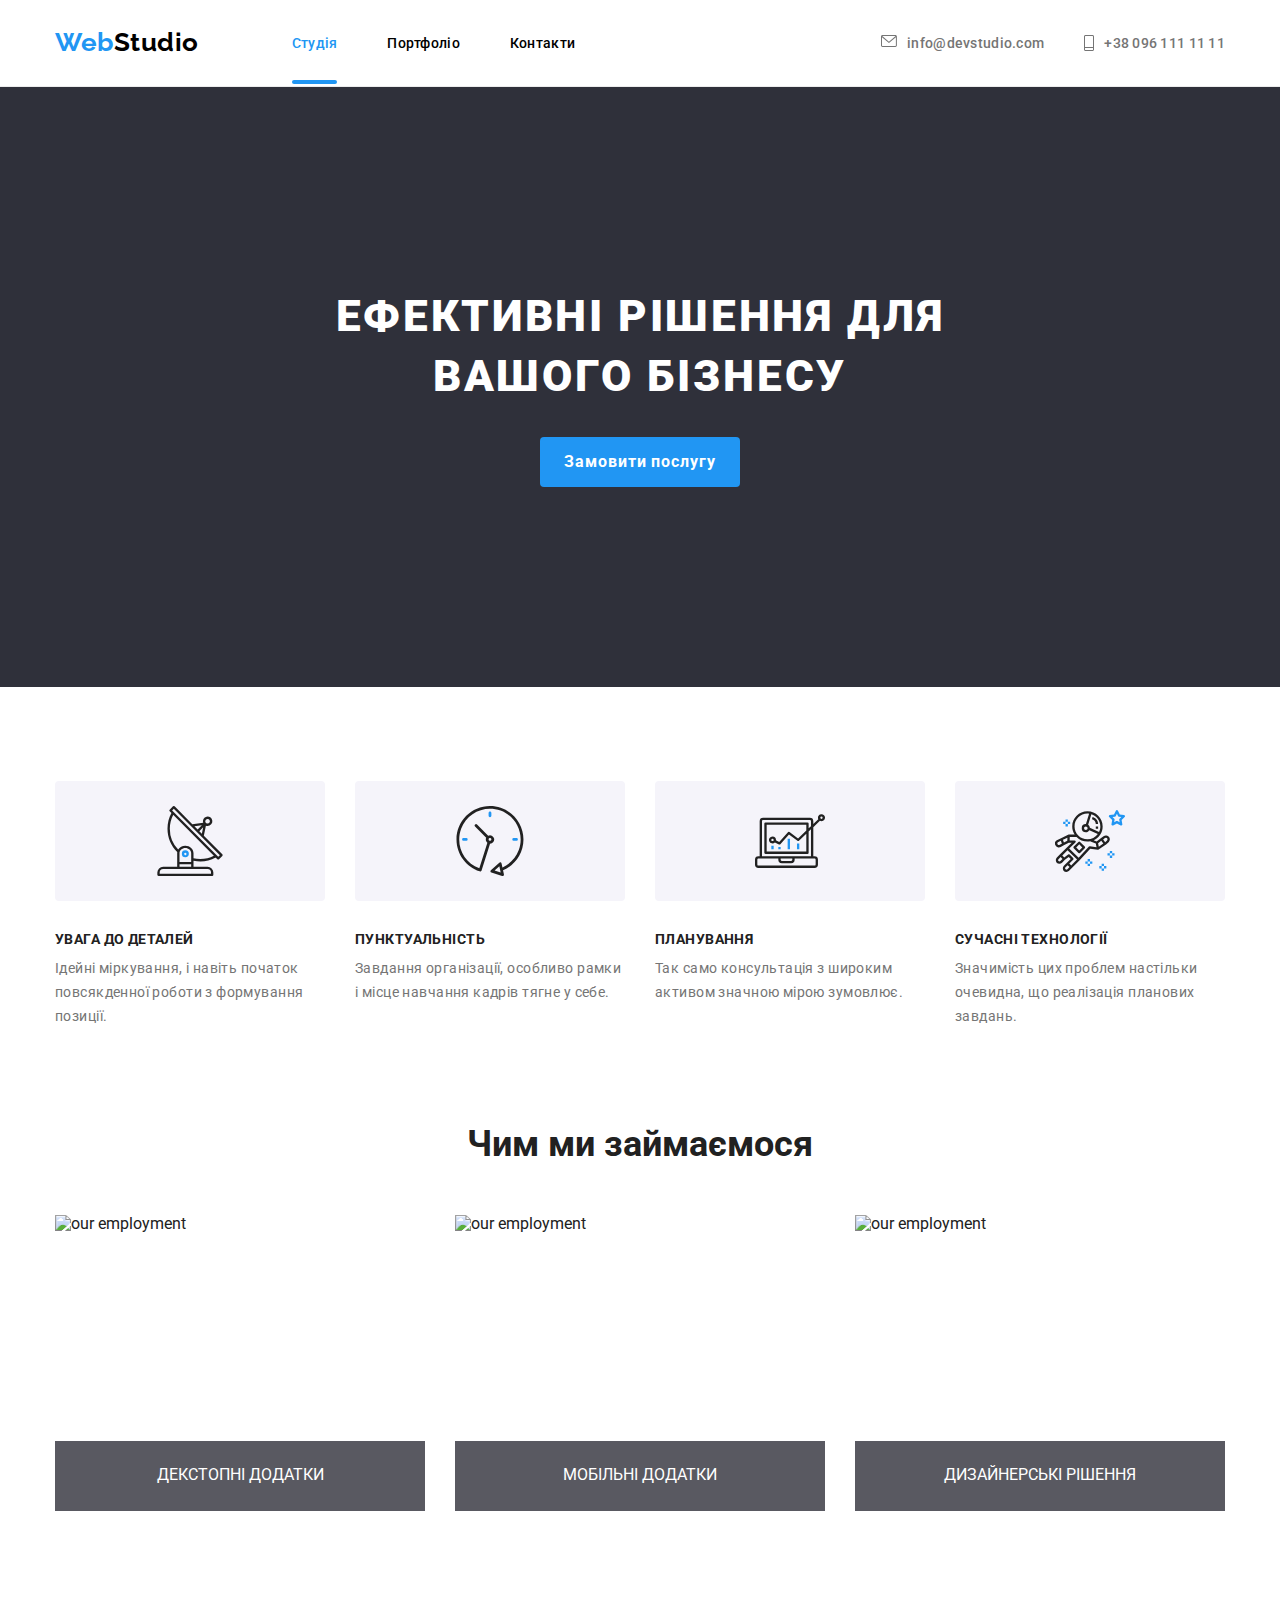
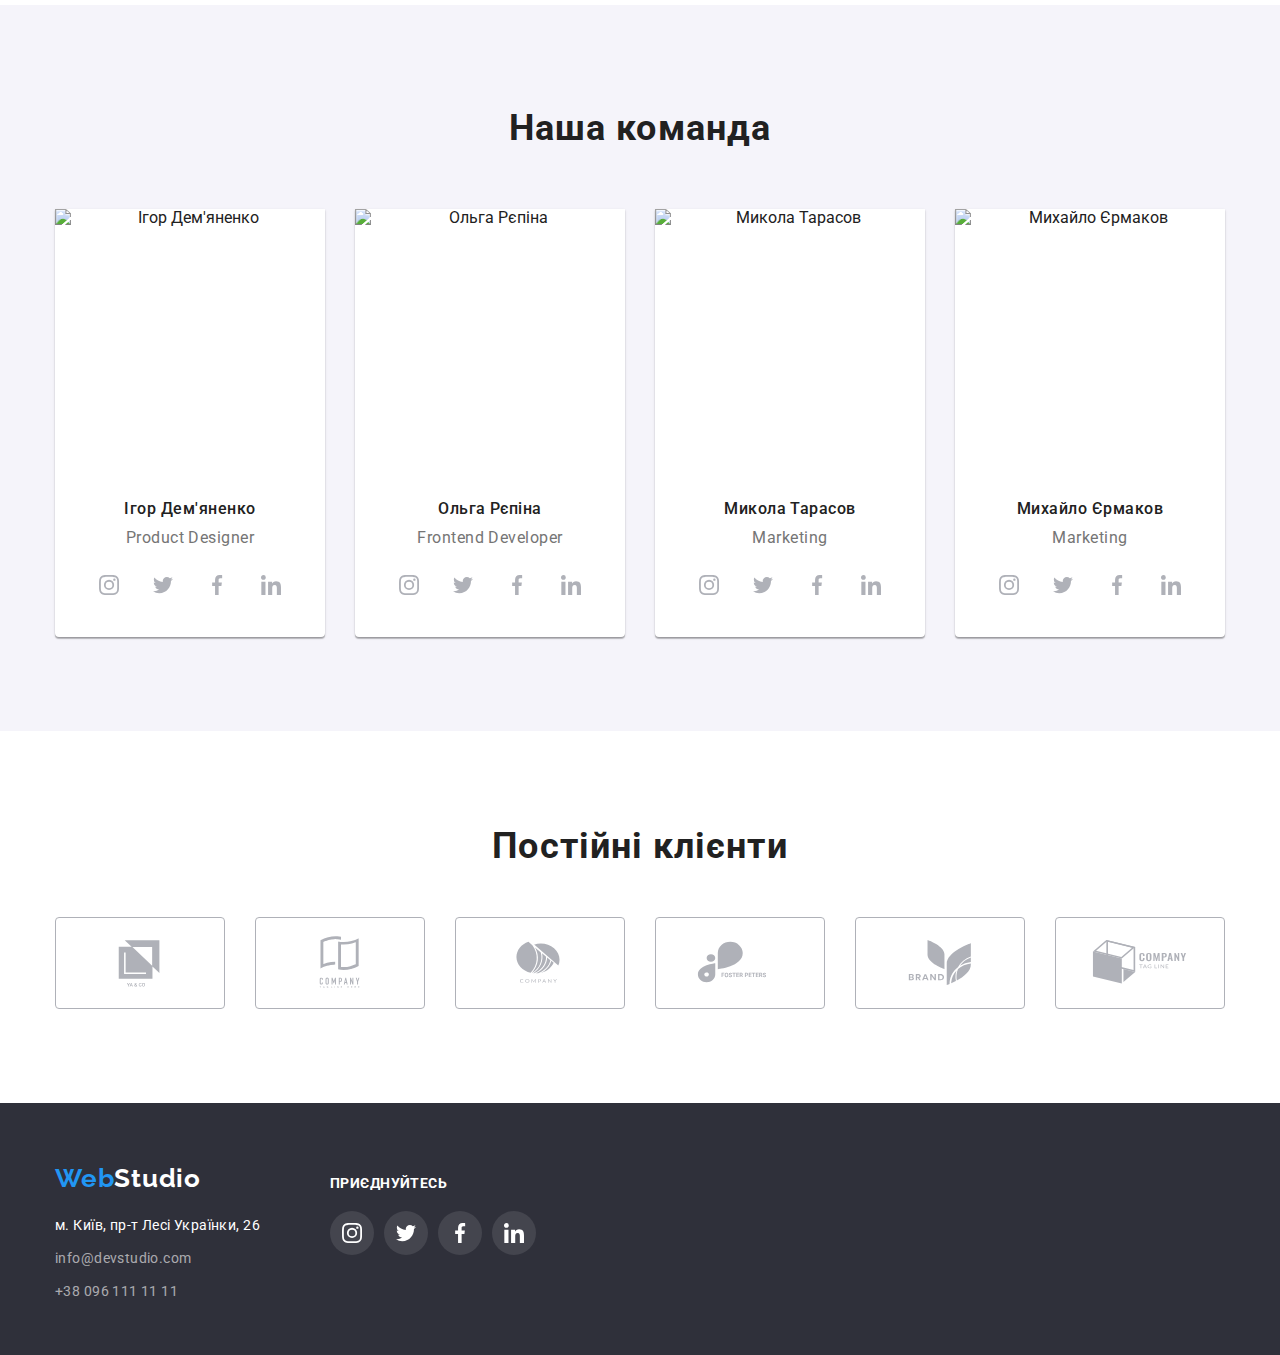
==== index.html @ cd19024e "upload" ====
<!DOCTYPE html>
<html lang="uk">
<head>
    <meta charset="UTF-8">
    <meta http-equiv="X-UA-Compatible" content="IE=edge">
    <meta name="viewport" content="width=device-width, initial-scale=1.0">
    <link rel="preconnect" href="https://fonts.googleapis.com">
    <link rel="preconnect" href="https://fonts.gstatic.com" crossorigin>
    <link href="https://fonts.googleapis.com/css2?family=Roboto:wght@400;500;700;900&display=swap" rel="stylesheet">
    <link href="https://fonts.googleapis.com/css2?family=Raleway:wght@700&display=swap" rel="stylesheet">
    <link rel="stylesheet" href="https://cdnjs.cloudflare.com/ajax/libs/modern-normalize/1.1.0/modern-normalize.min.css">
    <title>Головна</title>
    <link rel="stylesheet" href="./css/styles.css">
</head>
<body>
    <header class="header">
        <div class="container header-container">
            <a class="logo logo-header" href="index.html">Web<span class="web-header">Studio</span></a>
            <nav class="header-navigation">
                <ul class="header-nav">
                    <li class="header-links header-link-studio">
                        <a class="header-nav-link header-studio current" href="index.html">Студія</a>
                    </li>
                    <li class="header-links header-link-portfolio">
                        <a class="header-nav-link header-potfolio" href="portfolio.html">Портфоліо</a>
                    </li>
                    <li class="header-links header-link-contacts">
                        <a class="header-nav-link header-contacts" href="#">Контакти</a>
                    </li>
                </ul>
            </nav>
            <ul class="header-contact">  
                <li class="header-link-mail">
                    <a class="header-mail" href="mailto:info@devstudio.com">
                    <svg class="icon-header-contact" width="16" height="12">
                        <use href="./images/icons.svg#icon-img-mail"></use>
                    </svg>info@devstudio.com</a>
                </li>   
                <li class="header-link-telnumber">
                    <a class="header-telnumber" href="tel:+380961111111">
                    <svg class="icon-header-contact" width="10" height="16">
                        <use href="./images/icons.svg#icon-img-phone"></use>
                    </svg>+38 096 111 11 11</a>
                </li>
            </ul>
        </div>
    </header>
    <main>
        <section class="hero">
            <div class="container">
                <h1 class="title">Ефективні рішення для вашого бізнесу</h1>
                <button class="button-service" type="button" data-modal-open>Замовити послугу</button>
            </div>
        </section>
        <section class="main">
            <div class="container">
                <h2 hidden class="advantages">НАШІ ПЕРЕВАГИ</h2>
                <ul class="box-main-top">
                    <li class="box-top">
                        <a class="box-top-link" href="#">    
                            <svg class="box-top-icon" width="70" height="70">
                                <use href="./images/icons.svg#icon-img-antenna"></use>
                            </svg>
                        </a>    
                    </li>
                    <li class="box-top">
                        <a class="box-top-link" href="#">
                            <svg class="box-top-icon" width="70" height="70">
                                <use href="./images/icons.svg#icon-img-clock"></use>
                            </svg>
                        </a>    
                    </li>
                    <li class="box-top">
                        <a class="box-top-link" href="#">    
                            <svg class="box-top-icon" width="70" height="70">
                                <use href="./images/icons.svg#icon-img-diagram"></use>
                            </svg>
                        </a>    
                    </li>
                    <li class="box-top">
                        <a class="box-top-link" href="#">    
                            <svg class="box-top-icon" width="70" height="70">                                                       
                                <use href="./images/icons.svg#icon-img-astronaut"></use>
                            </svg>
                        </a>    
                    </li>
                </ul>
                <ul class="adv-list">
                    <li>
                        <h3 class="text detales">УВАГА ДО ДЕТАЛЕЙ</h3>
                        <p class="content detales">Ідейні міркування, і навіть початок повсякденної роботи з формування позиції.</p>
                    </li>
                    <li>
                        <h3 class="text tasks">ПУНКТУАЛЬНІСТЬ</h3>
                        <p class="content tasks">Завдання організації, особливо рамки і місце навчання кадрів тягне у себе.</p>
                    </li>
                    <li>
                        <h3 class="text plan">ПЛАНУВАННЯ</h3>
                        <p class="content plan">Так само консультація з широким активом значною мірою зумовлює.</p> 
                    </li>
                    <li>
                        <h3 class="text technology">СУЧАСНІ ТЕХНОЛОГІЇ</h3>
                        <p class="content technology">Значимість цих проблем настільки очевидна, що реалізація планових завдань.</p>
                    </li>
                </ul>
            </div>
            </section>
            <section class="section-about">
            <div class="container">
                <h2 class="about">Чим ми займаємося</h2>
                <ul class="info">
                    <li class="images">
                        <img class="images-employment employment-one" src="./images/img-one.jpg" width="370" height="296" alt="our employment">
                        <p class="label-text">Декстопні додатки</p>
                    </li>
                    <li class="images">
                        <img class="images-employment employment-two" src="./images/img-two.jpg" width="370" height="296" alt="our employment">
                        <p class="label-text">Мобільні додатки</p>
                    </li>
                    <li class="images">
                        <img class="images-employment employment-three" src="./images/img-three.jpg" width="370" height="296" alt="our employment">
                        <p class="label-text">Дизайнерські рішення</p>
                    </li>
                </ul>
                </div>
            </section>
            <section class="team">
            <div class="container">
            <h2 class="our-team">Наша команда</h2>
            <ul class="employers">
                <li class="info-about-employers">
                    <img class="employers-img" src="./images/img-four.jpg" width="270" height="260" alt="Ігор Дем'яненко">
                    <div class="text-about-employers">                    
                    <h3 class="names">Ігор Дем'яненко</h3>
                    <p class="content-about">Product Designer</p>
                    <ul class="ul-links-employers">
                        <li class="li-links-employers">
                            <a class="links-employers" href="#">
                                <svg class="icon-links-employers" width="20" height="20">
                                    <use href="./images/icons.svg#icon-img-instagram"></use>
                                </svg>
                            </a>
                        </li>
                        <li class="li-links-employers">
                            <a class="links-employers" href="#">
                                <svg class="icon-links-employers" width="20" height="20">
                                    <use href="./images/icons.svg#icon-img-twitter"></use>
                                </svg>
                            </a>
                        </li>
                        <li class="li-links-employers">
                            <a class="links-employers" href="#">
                                <svg class="icon-links-employers" width="20" height="20">
                                    <use href="./images/icons.svg#icon-img-facebook"></use>
                                </svg>
                            </a>
                        </li>
                        <li class="li-links-employers">
                            <a class="links-employers" href="#">
                                <svg class="icon-links-employers" width="20" height="20">
                                    <use href="./images/icons.svg#icon-img-in"></use>
                                </svg>
                            </a>
                        </li>
                    </ul> 
                </div> 
                </li>
                <li class="info-about-employers">
                    <img class="employers-img" src="./images/img-five.jpg" width="270" height="260" alt="Ольга Рєпіна">
                    <div class="text-about-employers">
                    <h3 class="names">Ольга Рєпіна</h3>
                    <p class="content-about">Frontend Developer</p>
                    <ul class="ul-links-employers">
                        <li class="li-links-employers">
                            <a class="links-employers" href="#">
                                <svg class="icon-links-employers" width="20" height="20">
                                    <use href="./images/icons.svg#icon-img-instagram"></use>
                                </svg>
                            </a>
                        </li>
                        <li class="li-links-employers">
                            <a class="links-employers" href="#">
                                <svg class="icon-links-employers" width="20" height="20">
                                    <use href="./images/icons.svg#icon-img-twitter"></use>
                                </svg>
                            </a>
                        </li>
                        <li class="li-links-employers">
                            <a class="links-employers" href="#">
                                <svg class="icon-links-employers" width="20" height="20">
                                    <use href="./images/icons.svg#icon-img-facebook"></use>
                                </svg>
                            </a>
                        </li>
                        <li class="li-links-employers">
                            <a class="links-employers" href="#">
                                <svg class="icon-links-employers" width="20" height="20">
                                    <use href="./images/icons.svg#icon-img-in"></use>
                                </svg>
                            </a>
                        </li>
                    </ul>
                    </div>    
                </li>
                <li class="info-about-employers">
                    <img class="employers-img" src="./images/img-six.jpg" width="270" height="260" alt="Микола Тарасов">
                    <div class="text-about-employers">
                    <h3 class="names">Микола Тарасов</h3>
                    <p class="content-about">Marketing</p>
                    <ul class="ul-links-employers">
                        <li class="li-links-employers">
                            <a class="links-employers" href="#">
                                <svg class="icon-links-employers" width="20" height="20">
                                    <use href="./images/icons.svg#icon-img-instagram"></use>
                                </svg>
                            </a>
                        </li>
                        <li class="li-links-employers">
                            <a class="links-employers" href="#">
                                <svg class="icon-links-employers" width="20" height="20">
                                    <use href="./images/icons.svg#icon-img-twitter"></use>
                                </svg>
                            </a>
                        </li>
                        <li class="li-links-employers">
                            <a class="links-employers" href="#">
                                <svg class="icon-links-employers" width="20" height="20">
                                    <use href="./images/icons.svg#icon-img-facebook"></use>
                                </svg>
                            </a>
                        </li>
                        <li class="li-links-employers">
                            <a class="links-employers" href="#">
                                <svg class="icon-links-employers" width="20" height="20">
                                    <use href="./images/icons.svg#icon-img-in"></use>
                                </svg>
                            </a>
                        </li>
                    </ul> 
                    </div>
                </li>
                <li class="info-about-employers">
                    <img class="employers-img" src="./images/img-seven.jpg" width="270" height="260" alt="Михайло Єрмаков">
                    <div class="text-about-employers">
                    <h3 class="names">Михайло Єрмаков</h3>
                    <p class="content-about">Marketing</p>
                    <ul class="ul-links-employers">
                        <li class="li-links-employers">
                            <a class="links-employers" href="#">
                                <svg class="icon-links-employers" width="20" height="20"> 
                                    <use href="./images/icons.svg#icon-img-instagram"></use>
                                </svg>
                            </a>
                        </li>
                        <li class="li-links-employers">
                            <a class="links-employers" href="#">
                                <svg class="icon-links-employers" width="20" height="20">
                                    <use href="./images/icons.svg#icon-img-twitter"></use>
                                </svg>
                            </a>
                        </li>
                        <li class="li-links-employers">
                            <a class="links-employers" href="#">
                                <svg class="icon-links-employers" width="20" height="20">
                                    <use href="./images/icons.svg#icon-img-facebook"></use>
                                </svg>
                            </a>
                        </li>
                        <li class="li-links-employers">
                            <a class="links-employers" href="#">
                                <svg class="icon-links-employers" width="20" height="20">
                                    <use href="./images/icons.svg#icon-img-in"></use>
                                </svg>
                            </a>
                        </li>
                    </ul> 
                    </div>    
                </li>
            </ul>
            </div>
            </section>
            <div class="container">
            <section class="regular-clients">
                <h2 class="clients-names">Постійні клієнти</h2>
                <ul class="box-main-bottom">
                    <li class="box-bottom">
                        <a class="link-box-bottom" href="#"> 
                            <svg class="box-bottom-icon" width="106" height="60">
                                <use href="./images/icons.svg#icon-img-yaco"></use>
                            </svg>
                        </a>    
                    </li>
                    <li class="box-bottom">
                        <a class="link-box-bottom" href="#">   
                            <svg class="box-bottom-icon" width="106" height="60">
                                <use href="./images/icons.svg#icon-img-company-first"></use>
                            </svg>
                        </a>    
                    </li>
                    <li class="box-bottom">
                        <a class="link-box-bottom" href="#">   
                            <svg class="box-bottom-icon" width="106" height="60">
                                <use href="./images/icons.svg#icon-img-company-second"></use>
                            </svg>
                        </a>
                    </li>
                    <li class="box-bottom">
                        <a class="link-box-bottom" href="#">   
                            <svg class="box-bottom-icon" width="106" height="60">
                                <use href="./images/icons.svg#icon-img-fosterpeters"></use>
                            </svg>
                        </a>
                    </li>
                    <li class="box-bottom">
                        <a class="link-box-bottom" href="#">
                            <svg class="box-bottom-icon" width="106" height="60">
                                <use href="./images/icons.svg#icon-img-brand"></use>
                            </svg>
                        </a>
                    </li>
                    <li class="box-bottom">
                        <a class="link-box-bottom" href="#">
                            <svg class="box-bottom-icon" width="106" height="60">
                                <use href="./images/icons.svg#icon-img-company-third"></use>
                            </svg>
                        </a>
                    </li>   
                </ul>
            </section>
            </div>
    </main>
    <footer class="footer">
        <div class="container container-footer">
        <ul class="boxes-footer">
        <div class="div-footer">   
        <a class="logo logo-footer" href="index.html">Web<span class="web-footer">Studio</span></a>
        <address class="adress-footer">
            <ul class="address">
                <li class="adress-map-link">
                    <a class="adress-map" href="https://goo.gl/maps/D22ueu3zesJyhBiw9" target="_blank"
                    rel="noopener noreferrer">м. Київ, пр-т Лесі Українки, 26</a>
                </li>
                <li class="mail-link">
                    <a class="link" href="mailto:info@devstudio.com">info@devstudio.com</a>
                </li>
                <li class="phone-link">
                    <a class="link" href="tel:+380961111111">+38 096 111 11 11</a>
                </li>
            </ul>
        </div>     
        </address>
        <div class="footer-social">
            <h4 class="subscribe">Приєднуйтесь</h4>
            <ul class="footer-social-list">
                <li class="footer-social-item">
                    <a class="footer-social-link" href="#">
                        <svg class="footer-social-sign" width="20" height="20">
                            <use href="./images/icons.svg#icon-img-instagram"></use>
                        </svg>
                    </a>    
                </li>
                <li class="footer-social-item">
                    <a class="footer-social-link" href="#">
                        <svg class="footer-social-sign" width="20" height="20">
                            <use href="./images/icons.svg#icon-img-twitter"></use>
                        </svg>
                    </a>    
                </li>
                <li class="footer-social-item">
                    <a class="footer-social-link" href="#">
                        <svg class="footer-social-sign" width="20" height="20">
                            <use href="./images/icons.svg#icon-img-facebook"></use>
                        </svg>
                    </a>    
                </li>
                <li class="footer-social-item">
                    <a class="footer-social-link" href="#">
                        <svg class="footer-social-sign" width="20" height="20">
                            <use href="./images/icons.svg#icon-img-in"></use>
                        </svg>
                    </a>    
                </li>
            </ul>
            </ul>
        </div>
        </div>
    </footer>
    <div class="backdrop is-hidden" data-modal>
        <div class="modal">
            <button type="button" class="button-exit" data-modal-close>
                <svg class="img-icon-exit" width="11" height="11">
                    <use href="./images/icons.svg#icon-img-exit"></use>
                </svg>
            </button>
            <p class="modal-title">Залиште свої дані, ми вам передзвонимо</p>
            <form class="modal-form">
                <label for="name">Ім'я</label>
                <input type="text" name="name" id="name" class="modal-input">

                <label for="phone-number">Телефон</label>
                <input type="tel" name="phone-number" id="phone-number" class="modal-input">

                <label for="mail">Пошта</label>
                <input type="email" name="e-mail" id="mail" class="modal-input">

                <label for="comment">Коментар</label>
                <input type="text" name="comment" id="comment" class="modal-input modal-input-comment" placeholder="Введіть текст">

                <button type="submit">Відправити</button>
            </form>
        </div>
    </div>
    <script src="./js/modal.js"></script>
</body>
</html>
---- css/styles.css ----
body {
    font-family: 'Roboto', sans-serif; 
    color: #212121;
}

main,
header {
    background-color: var(--brand-white);
}

:root {
    --brand-dark-blue: #0616a5;
    --brand-light-blue: #2196F3;
    --brand-white: #FFFFFF;
    --brand-dark: #000;
    --brand-grey: #757575; 
    --brand-black: #212121; 
    --brand-white-grey: #F5F5F5;
}

* {
    box-sizing: border-box;
}

header {
    border-bottom: 1.5px solid #ECECEC;
}

h1,
h2,
h3,
h4,
h5,
h6, 
p {
    margin: 0;
}

* {
    margin: 0;
}

ul {
    list-style: none;
    margin: 0;
    padding: 0;
}

button {
    cursor: pointer;
}

address {
    font-style: normal;
}

.container {
    width: 1200px;
    padding-left: 15px;
    padding-right: 15px;
    margin: 0 auto;
}

.logo {
    font-weight: 700;
    font-size: 26px;
    line-height: 1.1923;
    letter-spacing: 0.03em;
    color: var(--brand-light-blue);
    font-family: 'Raleway', sans-serif;
    text-decoration: none;
}

.logo-header {
    margin-right: 93px;
    padding: 28px 0px 28px 0px;
}

.web-header {
    color: #000;
}

.header-link-studio,
.header-link-portfolio,
.header-link-contacts,
.header-link-mail,
.header-link-telnumber {
    padding: 32px 0px 32px 0px;
}

.web-footer {
    color: var(--brand-white);
}

.header-link-studio,
.header-link-portfolio {
    margin-right: 50px;
}

.header-link-mail {
    margin-right: 40px;
}

.header-navigation {
    margin-right: auto; 
}

.header {
    vertical-align: auto;
}

.header .logo {
    font-weight: 700;
    font-size: 26px;
}

.header-container {
    display: flex;
    align-items: center;
}

.header a {
    font-weight: 500;
    font-size: 14px;
    line-height: 1.1428;
    letter-spacing: 0.02em;
    text-decoration: none;
}

.header-nav,
.header-contact {
    list-style: none;
    display: flex;
}

.header-links {
    position: relative;
}

.current:after {
    position: absolute;
    bottom: 0;
    left: 0;
    width: 100%;
    height: 4px;
    content: "";
    background-color: var(--brand-light-blue);
    border-radius: 2px;
}

.header-nav-link {
    color: var(--brand-dark);
    transition: color 200ms linear;
}

.icon-header-contact {
    fill: var(--brand-grey);
    margin-right: 10px;
}

.header-mail:hover .icon-header-contact,
.header-mail:focus .icon-header-contact,
.header-telnumber:hover .icon-header-contact,
.header-telnumber:focus .icon-header-contact {
    fill: var(--brand-light-blue);
    color: var(--brand-light-blue);
}

.header-mail:active .icon-header-contact,
.header-telnumber:active .icon-header-contact {
    fill: var(--brand-dark-blue);
}



.header-link-mail, 
.header-link-telnumber {
    display: flex;
    text-align: center;
    justify-content: center;
}

.header-mail,
.header-telnumber {
    color: var(--brand-grey);
    display: flex;
    text-align: center;
    transition: color 200ms linear;
}

.header-nav-link:hover,
.header-mail:hover,
.header-telnumber:hover,
.header-nav-link:focus,
.header-mail:focus,
.header-telnumber:focus {
    color: var(--brand-light-blue);
}

.header-nav-link:active,
.header-mail:active,
.header-telnumber:active {
    color: var(--brand-dark-blue);
}

.hero {
    text-align: center;
    background-color: #2F303A;
    font-weight: 700;
    font-family: inherit;
    padding: 200px 0px 200px 0px;
    background-image: url(../images/img-background-main\ .jpg);
    background-repeat: no-repeat;
    background-size: cover;
    background-position: center;
    height: 600px;
    background-image: linear-gradient(to right, rgba(47, 48, 58, 0.4), rgba(47, 48, 58, 0.4)), url(../images/img-background-main\ .jpg);
}

.title {
    font-weight: 900;
    font-size: 44px;
    line-height: 1.3636; 
    letter-spacing: 0.06em;
    text-transform: uppercase;
    color: var(--brand-white);
    margin: 0px 252px 0px 252px;
}

.button-service {
    min-width: 200px;
    height: 50px;
    font-weight: 700;
    font-size: 16px;
    line-height: 1.875;
    text-align: center;
    letter-spacing: 0.06em;
    color: var(--brand-white);
    background: var(--brand-light-blue); 
    cursor: pointer;
    border: none;
    border-radius: 4px;
    margin-top: 30px;
    transition: background-color 200ms linear;
}

.button-service:hover,
.button-service:focus {
    background-color: rgb(64, 66, 206);
}

.button-service:active {
    background-color: var(--brand-dark-blue);
}

.main {
    padding-top: 94px;
}

.advantages { 
    text-align: center;
    font-size: 25px;
    padding-top: 60px;
}

.text {
    font-size: 14px;
    line-height: 1.1428;
    letter-spacing: 0.03em;

}

.box-main-top {
    display: flex;
    flex-wrap: wrap;
    margin: auto;
    gap: 30px;
    margin-bottom: 30px;
}

.box-top {
    width: 270px;
    height: 120px;
}

.box-top-link {
    width: 100%;
    height: 100%;
    background-color: #F5F4FA;
    border-radius: 4px;
    background-repeat: no-repeat;
    display: flex;
    justify-content: center;
    align-items: center;
}

.box-top-icon {
    display: flex;
    justify-content: center;
    align-self: center;
}

.adv-list {
    list-style: none;
    display: flex;
    gap: 30px;
}

.plan,
.tasks {
    width: 270px;
}

.content {
    font-size: 14px;
    line-height: 1.7142;
    letter-spacing: 0.03em;
    color: var(--brand-grey);
    margin-top: 10px;
}

.section-about {
    padding: 94px 0px 94px 0px;
}

.about {
    font-size: 36px;
    line-height: 1.1666;
    text-align: center;
    color: var(--brand-black);
    margin-bottom: 50px;
}

.info {
    list-style: none;
    display: block;
    display: flex;
    gap: 30px;
}

.images {
    position: relative;
    display: block;
}

.label-text {
    align-items: center;
    justify-content: center;
    text-transform: uppercase;
    position: absolute;
    right: 0;
    bottom: 0;
    height: 70px;
    width: 100%;
    height: 70px;
    color: var(--brand-white);
    background-color: rgba(47, 48, 58, 0.8);
    text-align: center;
    opacity: 1;
    display: flex;
}

.images-employment {
    display: block;
}

.text-about-employers {
    padding: 30px 0px 30px 0px;
}

.team {
    background-color: #F5F4FA;
    padding: 94px 0px 94px 0px;
}

.our-team {
    font-size: 36px;
    line-height: 1.6666;
    text-align: center;
    letter-spacing: 0.03em;
    margin: 0px 0px 50px 0px;
}

.employers-img {
    display: block;
}

.employers {
    list-style: none;
    display: flex;
    gap: 30px;
}

.info-about-employers {
    width: 270px;
    height: 428px;
    background-color: #FFFFFF;
    text-align: center;
    border-radius: 0px 0px 4px 4px;
    box-shadow: 0px 1px 3px rgba(0, 0, 0, 0.12), 0px 1px 1px rgba(0, 0, 0, 0.14), 0px 2px 1px rgba(0, 0, 0, 0.2);
    margin: 0;
}

.names {
    font-weight: 500;
    font-size: 16px;
    line-height: 1.1875;
    letter-spacing: 0.03em;
    margin-bottom: 10px;
}

.content-about {
    margin-bottom: 16px;
}

.ul-links-employers {
    display: flex;
    justify-content: center;
    gap: 10px;
}

.li-links-employers {
    width: 44px;
    height: 44px;
}

.links-employers {
    width: 100%;
    height: 100%;
    border-radius: 50%;
    display: flex;
    align-items: center;
    justify-content: center;
    transition: fill 200ms linear, background-color 200ms linear;
}

.icon-links-employers {
    fill: #AFB1B8;
}

.links-employers:hover,
.links-employers:focus{
    background-color: #2196F3;
}

.links-employers:active {
    background-color: var(--brand-dark-blue);
}

.links-employers:hover .icon-links-employers {
    fill: var(--brand-white);
}

.links-employers:focus .icon-links-employers {
    fill: var(--brand-white);
}

.content-about {
    font-size: 16px;
    line-height: 1.1875;
    letter-spacing: 0.03em;
    color: var(--brand-grey);
}

.regular-clients {
    padding: 94px 0px 94px 0px;
}

.clients-names {
    font-weight: 700;
    font-size: 36px;
    line-height: 42px;
    text-align: center;
    letter-spacing: 0.03em;
    margin-bottom: 50px;
}

.box-main-bottom {
    display: flex;
    flex-wrap: wrap;
    margin: auto;
    gap: 30px;
}

.box-bottom {
    width: 170px;
    height: 92px;
}

.link-box-bottom {
    color: #AFB1B8;
    width: 100%;
    height: 100%;
    border: 1px solid #AFB1B8;
    border-radius: 4px;
    content: "";
    background-repeat: no-repeat;
    background-position: center;
    display: flex;
    justify-content: center;
    align-items: center;
    transition: color 200ms linear, border 200ms linear;
}

.link-box-bottom {
    fill: #AFB1B8;
}

.link-box-bottom:hover,
.link-box-bottom:focus {
    color: var(--brand-light-blue);
    border-color: var(--brand-light-blue);
}

.link-box-bottom:hover .box-bottom-icon,
.link-box-bottom:focus .box-bottom-icon {
    fill: currentColor;
}

.footer { 
    height: 252px;
    background: #2F303A;
    padding-top: 60px;
    padding-bottom: 60px;
}

.address {
    list-style: none;
}

.adress-map {
    font-size: 14px;
    line-height: 1.7142;
    letter-spacing: 0.03em;
    color: var(--brand-white);
    text-decoration: none;
}

.link { 
    font-size: 14px;
    line-height: 1.7142;
    letter-spacing: 0.03em;
    color: rgba(255, 255, 255, 0.6);
    text-decoration: none;
}

.adress-map:hover,
.link:hover,
.adress-map:focus,
.link:focus {
    color: var(--brand-light-blue);
}

.adress-map-link {
    margin-top: 20px;
}

.mail-link,
.phone-link {
    margin-top: 9px;
}

.link,
.adress-map {
    transition: color 300ms linear;
}

.main-portfolio {
    padding: 94px 0px 94px 0px;
}

.work {
    text-align: center;
}

.button {
    list-style: none;
    display: flex;
    align-items: center;
    justify-content: center;
    margin-bottom: 50px;
    gap: 8px;
}

.buttons {
    min-width: 112px;
    height: 38px;
    font-weight: 500;
    font-size: 16px;
    line-height: 1.625;
    text-align: center;
    letter-spacing: 0.03em;
    color: var(--brand-black);
    background-color: #F5F4FA;
    border-radius: 4px;
    border: none; 
    transition: background-color 200ms linear;
}
.buttons:hover,
.buttons:focus {
    color: var(--brand-white);
    background-color: var(--brand-light-blue);
}

.buttons:hover {
    box-shadow: 0px 3px 1px rgba(0, 0, 0, 0.1), 0px 1px 2px rgba(0, 0, 0, 0.08), 0px 2px 2px rgba(0, 0, 0, 0.12);
}   

.buttons:active {
    color: var(--brand-white);
    background-color: var(--brand-dark-blue);
}

.button .buttons {
    font-family: inherit; 
}

.all {
    list-style: none;
    display: flex;
    flex-wrap: wrap;
    gap: 30px;
}

.all-about { 
    width: 370px;
    background: var(--brand-white);
    border: 1px solid #EEEEEE;
}

.img-div-link-about {
    display: block;
}

.link-about-text {
    position: absolute;
    top: 0;
    height: 100%;
    padding: 63px 24px 63px 24px;
    font-size: 18px;
    line-height: 1.55;
    color: var(--brand-white);
    background-color: rgba(33, 150, 243, 0.9);
    transform: translateY(100%);
    opacity: 0;
    transition: transform 500ms;
}

.link-about:hover .link-about-text,
.link-about:focus .link-about-text{
    transform: translateY(0);
    opacity: 1;
}

.div-link-about-text {
    position: relative;
    overflow: hidden;
}

.div-all-about {
    padding: 20px 24px 20px 24px;
}

.img-all-about {
    display: block;
} 

.link-about:hover {
    box-shadow: 0px 1px 1px rgba(0, 0, 0, 0.12), 0px 4px 4px rgba(0, 0, 0, 0.06), 1px 4px 6px rgba(0, 0, 0, 0.16); 
}

.titles-all {
    font-size: 18px;
    line-height: 36px;
    letter-spacing: 0.06em;
    color: var(--brand-black);
    text-decoration: none;
    min-width: 322px;
    margin-bottom: 4px;
}

.about-all {
    line-height: 30px;
    font-weight: 400;
    font-size: 16px;
    letter-spacing: 0.03em;
    color: var(--brand-grey);
}

.link-about {
    font-size: 16px;
    letter-spacing: 0.03em;
    color: var(--brand-grey);
    text-decoration: none;
    display: block;
    transition: border 500ms linear, 500ms linear;
}

.subscribe {
    margin-bottom: 20px;
    font-size: 14px;
    letter-spacing: 0.03em;
    text-transform: uppercase;
    color: var(--brand-white);
}

.footer-social {
    margin-left: 70px;
    padding-top: 12px;
}

.footer-social-list {
    display: flex;
    gap: 10px;
}

.footer-social-item {
    width: 44px;
    height: 44px;
}

.footer-social-link {
    width: 100%;
    height: 100%;
    background: rgba(255, 255, 255, 0.1);
    border-radius: 50%;
    display: flex;
    justify-content: center;
    align-items: center;
    transition: background-color 200ms linear;
}

.footer-social-sign {
    fill: var(--brand-white);
}

.footer-social-link:hover,
.footer-social-link:focus {
    background-color: #2196F3;
}

.footer-social-link:active {
    background-color: var(--brand-dark-blue);
}

.current {
    color: var(--brand-light-blue);
}

.boxes-footer {
    display: flex;
}

.container-footer {
    align-items: baseline;
}

.div-footer {
    display: block;
}

.backdrop {
    position: fixed;
    top: 0;
    width: 100%;
    height: 100%;
    background-color: rgba(0, 0, 0, 0.2);
    transition: opacity 250ms linear, visibility 250ms linear;
}

.backdrop.is-hidden .modal {
    transform: translate(-50%, -50%) scale(0);
}

.modal {
    position: absolute;
    width: 528px;
    height: 581px;
    background-color: var(--brand-white);
    border-radius: 4px;
    top: 50%;
    left: 50%;
    transform: translate(-50%, -50%) scale(1);
    transition: transform 300ms linear;
    padding: 40px;
}

.button-exit {
    position: absolute;
    right: 8px;
    top: 8px;
    width: 30px;
    height: 30px;
    border-radius: 50%;
    border: 1px solid rgba(33, 33, 33, 0.2);
    background-color: transparent;
    display: flex;
    align-items: center;
    justify-content: center;
    fill: var(--brand-dark);
}

.is-hidden {
    opacity: 0;
    visibility: hidden;
    pointer-events: none;
}

.modal-title {
    font-size: 20px;
    font-weight: 700;
    text-align: center;
    margin-bottom: 12px;
}

.modal-input {
    width: 100%;
    height: 40px;
    border-radius: 4px;
    margin-bottom: 10px;
    border: 1px solid rgba(33, 33, 33, 0.2);
    background-color: transparent;
    padding-left: 15px;
}

.modal-input::placeholder {
    font-size: 12px;
    color: rgba(117, 117, 117, 0.5);
}

.modal-input-comment {
    padding-left: 16px;
}
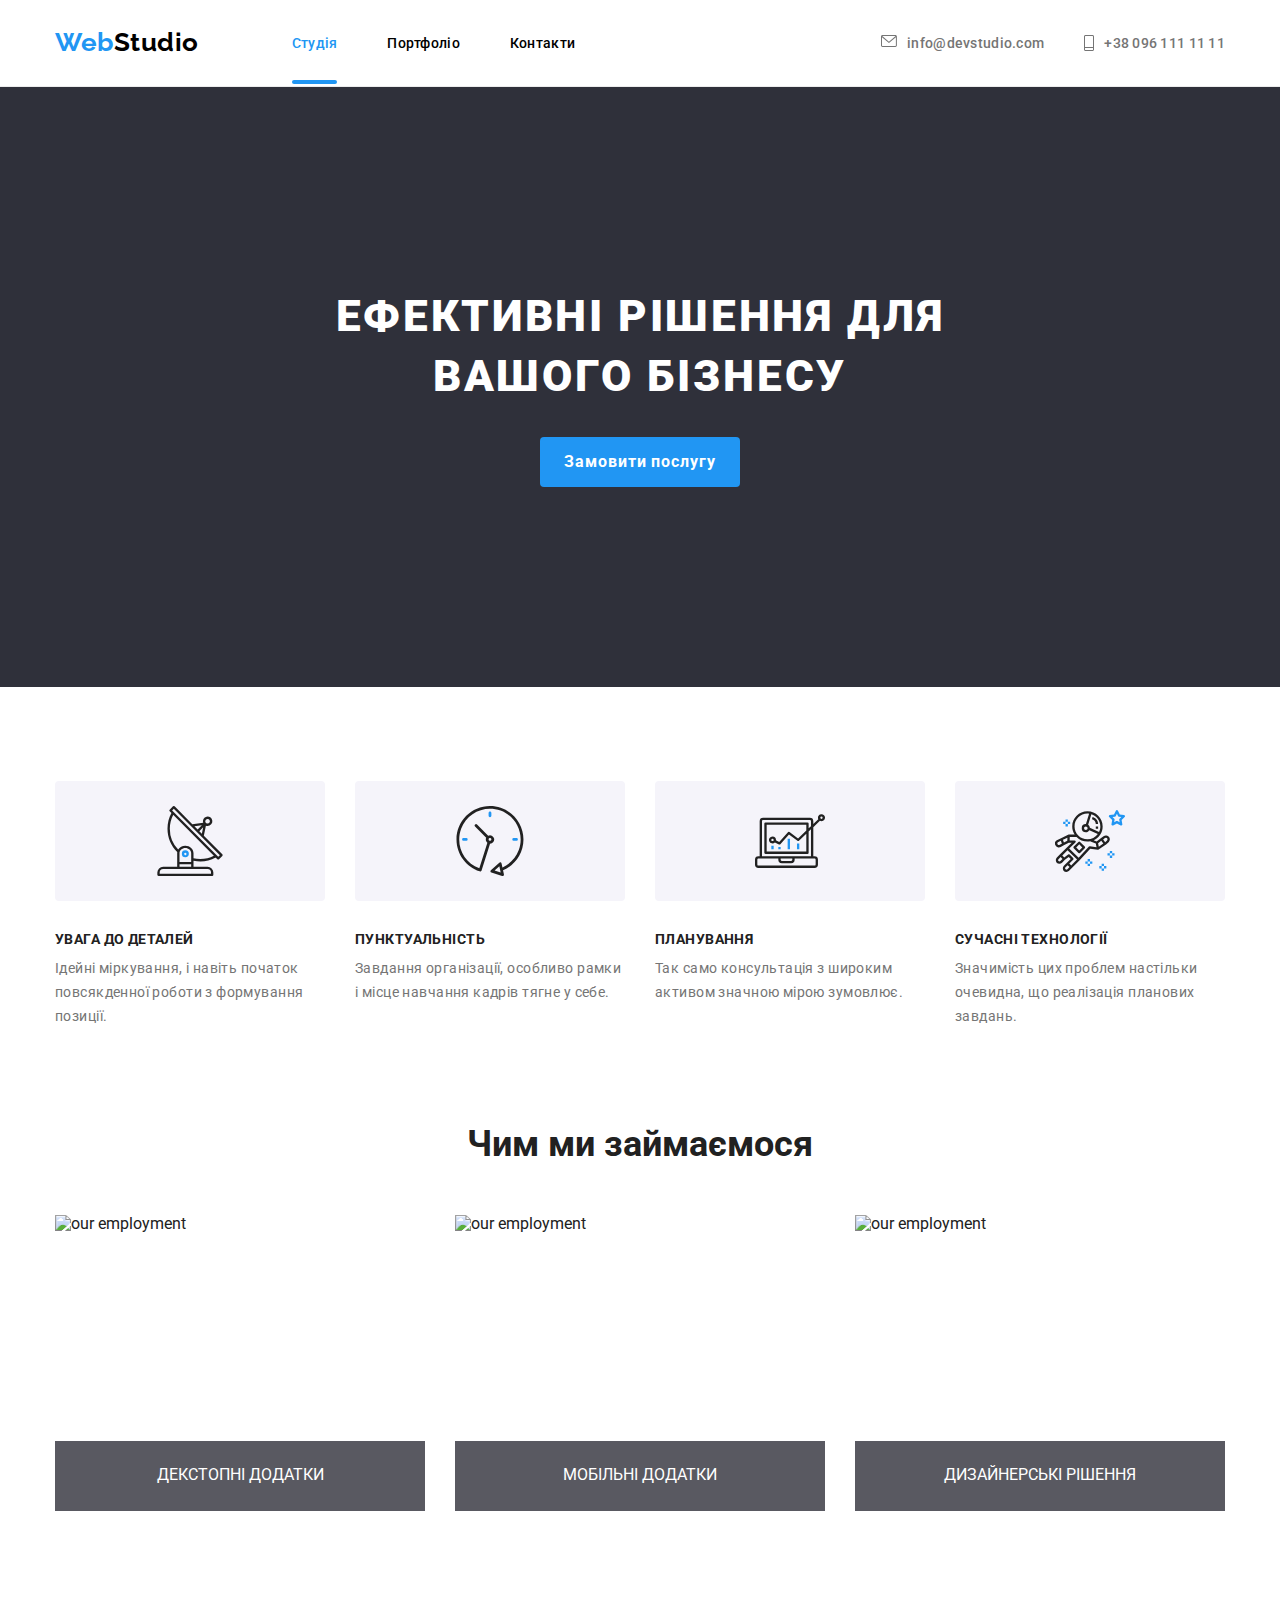
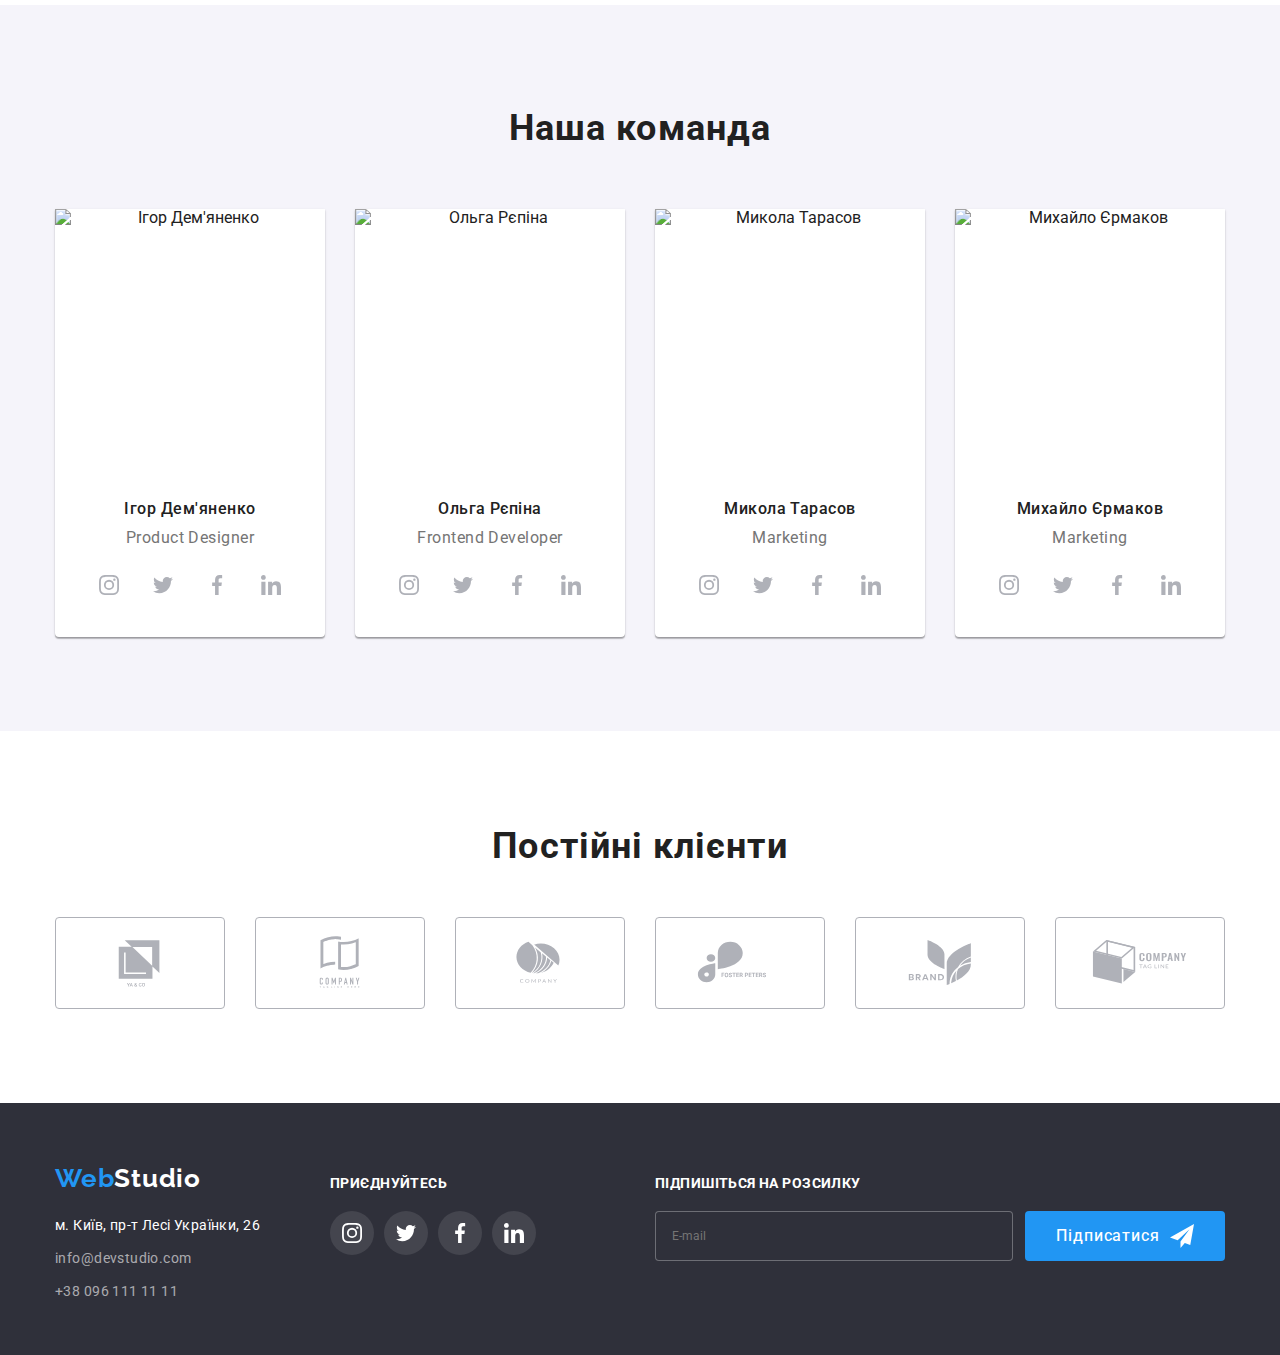
==== commit 1d30abb5: "upload" ====
--- a/index.html
+++ b/index.html
@@ -351,38 +351,49 @@
         </address>
         <div class="footer-social">
             <h4 class="subscribe">Приєднуйтесь</h4>
-            <ul class="footer-social-list">
-                <li class="footer-social-item">
-                    <a class="footer-social-link" href="#">
-                        <svg class="footer-social-sign" width="20" height="20">
-                            <use href="./images/icons.svg#icon-img-instagram"></use>
+                <ul class="footer-social-list">
+                    <li class="footer-social-item">
+                        <a class="footer-social-link" href="#">
+                            <svg class="footer-social-sign" width="20" height="20">
+                                <use href="./images/icons.svg#icon-img-instagram"></use>
+                            </svg>
+                        </a>    
+                    </li>
+                    <li class="footer-social-item">
+                        <a class="footer-social-link" href="#">
+                            <svg class="footer-social-sign" width="20" height="20">
+                                <use href="./images/icons.svg#icon-img-twitter"></use>
+                            </svg>
+                        </a>    
+                    </li>
+                    <li class="footer-social-item">
+                        <a class="footer-social-link" href="#">
+                            <svg class="footer-social-sign" width="20" height="20">
+                                <use href="./images/icons.svg#icon-img-facebook"></use>
+                            </svg>
+                        </a>    
+                    </li>
+                    <li class="footer-social-item">
+                        <a class="footer-social-link" href="#">
+                            <svg class="footer-social-sign" width="20" height="20">
+                                <use href="./images/icons.svg#icon-img-in"></use>
+                            </svg>
+                        </a>    
+                    </li>
+                </ul>
+            </div>
+            <form class="footer-share-form">
+                <h4 class="title-share">підпишіться на розсилку</h4>
+                <div class="footer-share-div">
+                    <input type="email" name="share-mail" id="share-email" class="share-input" placeholder="E-mail">
+                    <button type="submit" class="button-follow">Підписатися
+                        <svg class="share-icon">
+                            <use href="./images/icons.svg#icon-img-send"></use>
                         </svg>
-                    </a>    
-                </li>
-                <li class="footer-social-item">
-                    <a class="footer-social-link" href="#">
-                        <svg class="footer-social-sign" width="20" height="20">
-                            <use href="./images/icons.svg#icon-img-twitter"></use>
-                        </svg>
-                    </a>    
-                </li>
-                <li class="footer-social-item">
-                    <a class="footer-social-link" href="#">
-                        <svg class="footer-social-sign" width="20" height="20">
-                            <use href="./images/icons.svg#icon-img-facebook"></use>
-                        </svg>
-                    </a>    
-                </li>
-                <li class="footer-social-item">
-                    <a class="footer-social-link" href="#">
-                        <svg class="footer-social-sign" width="20" height="20">
-                            <use href="./images/icons.svg#icon-img-in"></use>
-                        </svg>
-                    </a>    
-                </li>
+                    </button>
+                </div>
+            </form>
             </ul>
-            </ul>
-        </div>
         </div>
     </footer>
     <div class="backdrop is-hidden" data-modal>
@@ -394,19 +405,46 @@
             </button>
             <p class="modal-title">Залиште свої дані, ми вам передзвонимо</p>
             <form class="modal-form">
-                <label for="name">Ім'я</label>
-                <input type="text" name="name" id="name" class="modal-input">
+                <label class="label-modal" for="name">Ім'я</label>
+                <div class="input-wrapper">
+                    <input type="text" name="name" id="name" class="modal-input" required>
+                    <svg class="icon-modal-form" width="18" height="18">
+                        <use href="./images/icons.svg#icon-img-user"></use>
+                    </svg>
+                </div>
 
-                <label for="phone-number">Телефон</label>
-                <input type="tel" name="phone-number" id="phone-number" class="modal-input">
-
-                <label for="mail">Пошта</label>
-                <input type="email" name="e-mail" id="mail" class="modal-input">
-
-                <label for="comment">Коментар</label>
-                <input type="text" name="comment" id="comment" class="modal-input modal-input-comment" placeholder="Введіть текст">
-
-                <button type="submit">Відправити</button>
+                <label class="label-modal" for="phone-number">Телефон</label>
+                <div class="input-wrapper">
+                    <input type="tel" name="phone-number" id="phone-number" class="modal-input" title="+380 (96) 111-11-11" required>
+                    <svg class="icon-modal-form" width="18" height="18">
+                        <use href="./images/icons.svg#icon-img-call"></use>
+                    </svg>
+                </div>
+                
+                <label class="label-modal" for="mail">Пошта</label>
+                <div class="input-wrapper">
+                    <input type="email" name="e-mail" id="mail" class="modal-input" required>
+                    <svg class="icon-modal-form" width="18" height="18">
+                        <use href="./images/icons.svg#icon-img-second-mail"></use>
+                    </svg>
+                </div>
+                
+                <label class="label-modal" for="comment">Коментар</label>
+                <textarea type="text" name="comment" id="comment" class="modal-input modal-input-comment" placeholder="Введіть текст"></textarea>  
+                
+                <div class="policy-div">
+                    <input type="checkbox" name="policy" class="input-mark-checkbox" id="policy" hidden>
+                    <label class="text-policy" for="policy">
+                        <span>
+                            <svg class="icon-modal-mark" width="12" height="10">
+                                <use href="./images/icons.svg#icon-img-mark"></use>
+                            </svg>
+                        </span>
+                    Погоджуюся з розсилкою та приймаю <a class="link-policy" href="#">Умови договору</a>
+                    </label>
+                </div>
+                
+                <button class="send-button" type="submit">Відправити</button>
             </form>
         </div>
     </div>
--- a/css/styles.css
+++ b/css/styles.css
@@ -743,6 +743,78 @@
     background-color: var(--brand-dark-blue);
 }
 
+.footer-share-form {
+    display: block;
+    margin-left: auto;
+    padding-top: 12px;
+}
+
+.footer-share-div {
+    display: flex;
+}
+
+.share-input {
+    width: 358px;
+    height: 50px;
+    border: 1px solid rgba(255, 255, 255, 0.3);
+    border-radius: 4px;
+    background-color: #2F303A;
+    margin-right: 12px;
+    color: var(--brand-white);
+    padding-left: 16px;
+    padding-right: 16px;
+    transition: 200ms;
+}
+
+.share-input:hover {
+    border-color: var(--brand-light-blue);
+}
+
+.share-input:focus {
+    border-color: rgb(64, 66, 206);
+}
+
+.button-follow {
+    width: 200px;
+    height: 50px;
+    background-color: var(--brand-light-blue);
+    border-radius: 4px;
+    border: none;
+    color: var(--brand-white);
+    letter-spacing: 0.06em;
+    font-weight: 450;
+    display: flex;
+    justify-content: center;
+    align-items: center;
+    font-size: 16px;
+    transition: 200ms;
+}
+
+.button-follow:hover {
+    background-color: rgb(64, 66, 206);
+}
+
+.button-follow:focus {
+    background-color: var(--brand-dark-blue);
+}
+
+.share-icon {
+    width: 24px;
+    height: 24px;
+    fill: var(--brand-white);
+    margin-left: 10px;
+}
+
+.title-share {
+    font-weight: 700;
+    font-size: 14px;
+    color: var(--brand-white);
+    letter-spacing: 0.03em;
+    border-radius: 4px;
+    text-transform: uppercase;
+    margin-bottom: 20px;
+}
+
 .current {
     color: var(--brand-light-blue);
 }
@@ -775,7 +847,7 @@
 .modal {
     position: absolute;
     width: 528px;
-    height: 581px;
+    height: 594px;
     background-color: var(--brand-white);
     border-radius: 4px;
     top: 50%;
@@ -811,43 +883,162 @@
     font-weight: 700;
     text-align: center;
     margin-bottom: 12px;
+    letter-spacing: 0.03em;
+}
+
+input, textarea {
+    font-size:12px;
 }
 
 .modal-input {
     width: 100%;
     height: 40px;
     border-radius: 4px;
-    margin-bottom: 10px;
     border: 1px solid rgba(33, 33, 33, 0.2);
     background-color: transparent;
-    padding-left: 15px;
+    padding-left: 42px;
+    padding-right: 15px;
+    transition: 200ms;
+}
+
+.modal-input:hover,
+.modal-input:focus {
+    border-color: var(--brand-light-blue);
+}
+
+.modal-input:hover + .icon-modal-form,
+.modal-input:focus + .icon-modal-form {
+    fill: var(--brand-light-blue);
+    transition: 200ms;
+}
+
+.modal-input:active, :hover, :focus { 
+    outline: 0;
+    outline-offset: 0;
+}
+
+.icon-modal-form {
+    color: #000;
+    position: absolute;
+    left: 15px;
+    top: 50%;
+    transform: translateY(-50%);
+}
+
+.input-wrapper {
+    position: relative;
+    margin-bottom: 10px;
+    margin-top: 4px;
+}
+
+.modal-input-comment {
+    padding: 16px;
+    height: 120px;
+    resize: none;
+    margin-top: 4px;
 }
 
 .modal-input::placeholder {
     font-size: 12px;
+}
+
+textarea::placeholder {
     color: rgba(117, 117, 117, 0.5);
 }
 
-.modal-input-comment {
-    padding-left: 16px;
-}
-
-
-
-
-
-
-
-
-
-
-
-
-
-
-
-
-
-
-
-
+.label-modal {
+    color: var(--brand-grey);
+    font-size: 12px;
+}
+
+.text-policy {
+    font-size: 14px;
+    color: var(--brand-grey);
+}
+
+.link-policy {
+    color: var(--brand-light-blue);
+    margin-left: 4px;
+}
+
+.text-policy span {
+    width: 16px;
+    height: 15px;
+    border: 2px solid #303030;
+    border-radius: 3px;
+    margin-right: 7px;
+    display: flex;
+    align-items: center;
+    justify-content: center;
+    fill: transparent;
+}
+
+.input-mark-checkbox:checked  + .text-policy span {
+    background-color: var(--brand-light-blue);
+    border: none;
+    background-image: url(../images/);
+    fill: var(--brand-white);
+}
+
+.policy-div {
+    display: flex;
+    text-align: center;
+    justify-content: center;
+    padding-top: 20px;
+    padding-bottom: 30px;
+}
+
+.text-policy {
+    display: flex;
+}
+
+.send-button {
+    width: 200px;
+    height: 50px;
+    font-size: 16px;
+    background-color: var(--brand-light-blue);
+    color: var(--brand-white);
+    border-radius: 4px;
+    border: none;
+    text-align: center;
+    cursor: pointer;
+    box-shadow: 0px 3px 1px rgba(0, 0, 0, 0.1), 0px 1px 2px rgba(0, 0, 0, 0.08), 0px 2px 2px rgba(0, 0, 0, 0.12);
+    display: block;
+    margin: 0 auto;
+    font-weight: 700;
+    min-width: 200px;
+    letter-spacing: 50%;
+    letter-spacing: 0.06em;
+    transition: 200ms;
+}
+
+.send-button:hover,
+.send-button:focus {
+    background-color: rgb(64, 66, 206);
+}
+
+.send-button:active {
+    background-color: var(--brand-dark-blue);
+}
+
+
+
+
+
+
+
+
+
+
+
+
+
+
+
+
+
+
+
+
+
+
